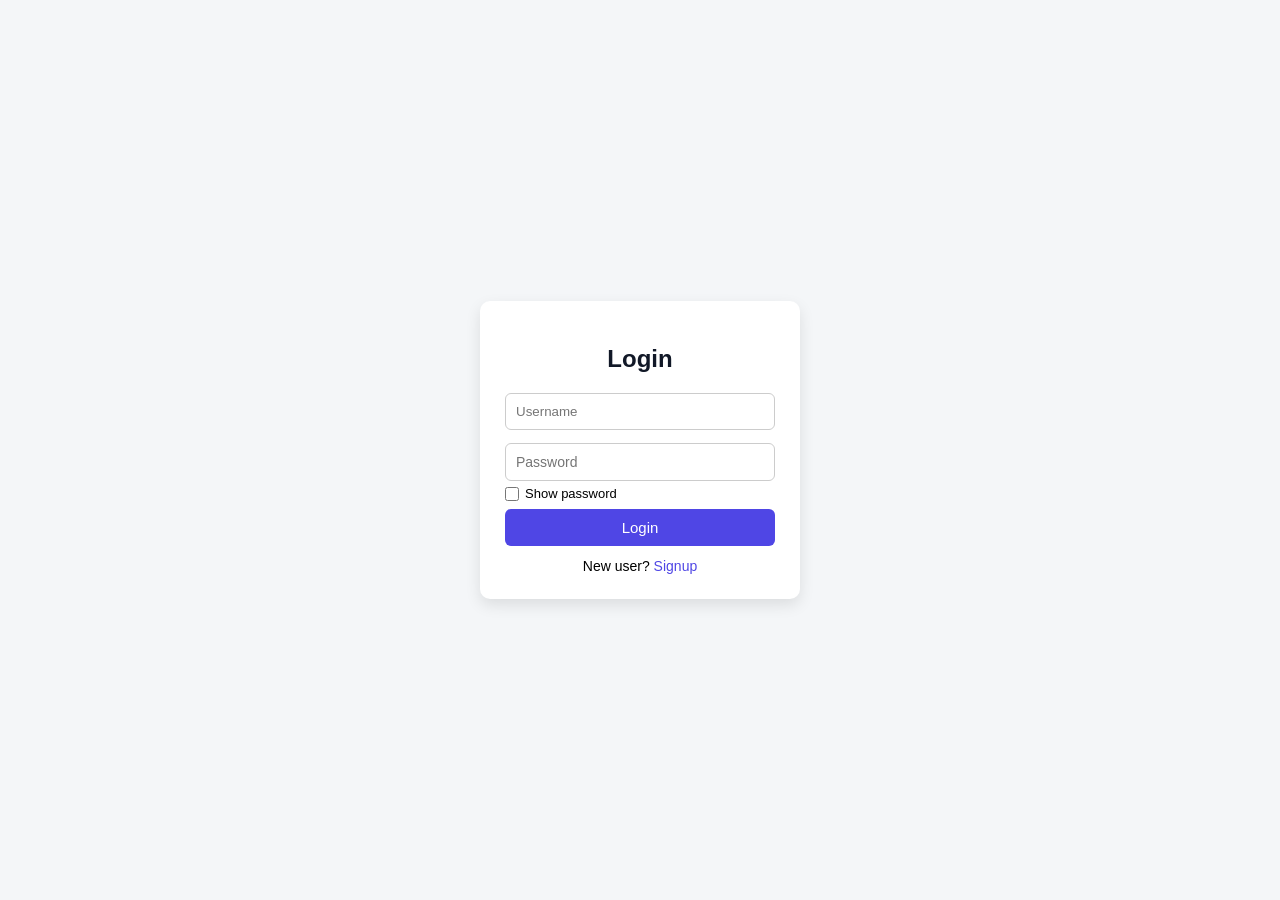
==== frontend/index.html @ 0ed4cccb "second push" ====
<!DOCTYPE html>
<html lang="en">
<head>
  <meta charset="UTF-8">
  <title>Post App SPA</title>

  <!-- Prevent cache -->
  <meta http-equiv="Cache-Control" content="no-store" />
<!-- not allowing the browser to store the cache -->
<!-- <link rel="stylesheet" href="css/style.css"> -->

<link rel="stylesheet"href="https://cdnjs.cloudflare.com/ajax/libs/font-awesome/6.5.0/css/all.min.css">
<link rel="stylesheet" href="css/common.css">
<link rel="stylesheet" href="css/signup.css">
<link rel="stylesheet" href="css/loginstyle.css">
<link rel="stylesheet" href="css/htmlstyle.css">

  <style>
 
  </style>
</head>


<!--  # called as fragment identifirer
   beacuse of which the browser will not reload when we move from one 
   section to another section of the single page

-->



<!-- single page application -->
<div id="app"></div>


<!-- this showing  for deleting the post -->
  <div id="confirmOverlay" class="confirm-overlay">
    <div class="confirm-box">
      <p id="confirmMessage"></p>
      <div class="confirm-actions">
        <button id="confirmYes">Delete</button>
        <button id="confirmNo">Cancel</button>
      </div>
    </div>
  </div>



<script src="router.js"></script>
<script src="/frontend/controller/home.js"></script>
<script src="/frontend/controller/login.js"></script>
<script src="/frontend/controller/signup.js"></script>




<div id="toast" class="toast"></div>

</body>
</html>
---- frontend/css/common.css ----
* {
  box-sizing: border-box;
}

body {
  margin: 0;
  font-family: Arial, sans-serif;
  background: #f4f6f8;
}

/* buttons */
.btn {
  width: 100%;
  padding: 10px;
  border-radius: 6px;
  border: none;
  cursor: pointer;
  font-size: 15px;
}

.btn-primary {
  background: #4f46e5;
  color: white;
}

.btn-primary:hover {
  background: #4338ca;
}

.btn-danger {
  background: #ef4444;
  color: white;
}

.error {
  color: red;
  font-size: 12px;
  margin-bottom: 8px;
  text-align: left;
}

.link {
  margin-top: 12px;
  font-size: 14px;
}

.link a {
  color: #4f46e5;
  text-decoration: none;
}

.link a:hover {
  text-decoration: underline;
}

.show-password {
  display: flex;
  justify-content: flex-end;
  font-size: 13px;
  margin-bottom: 6px;
}



/* this for toaster style */
.toast {
  position: fixed;
  top: 20px;
  right: 20px;
  background: #22c55e;
  color: white;
  padding: 12px 18px;
  border-radius: 6px;
  font-size: 14px;
  box-shadow: 0 4px 10px rgba(0,0,0,0.15);
  opacity: 0;
  /* to make the element fully disappear */
  transform: translateY(-10px);
  transition: opacity 0.3s ease, transform 0.3s ease;
  z-index: 9999;
}

.toast.show {
  opacity: 1;
  /* to make the elemeent visible */
  transform: translateY(0);
}


.toast {
  position: fixed;   /* MOST IMPORTANT */
  top: 20px;
  right: 20px;
  background: #22c55e;
  color: white;
  padding: 12px 18px;
  border-radius: 6px;
  font-size: 14px;

  opacity: 0;
  transform: translateY(-10px);
  transition: opacity 0.3s ease, transform 0.3s ease;

  z-index: 9999;     /* stays above everything */
  pointer-events: none; /* does NOT block clicks */
}



.confirm-overlay {
  position: fixed;
  inset: 0;
  background: rgba(0, 0, 0, 0.5);
  display: none;           /* hidden by default */
  align-items: center;
  justify-content: center;
  z-index: 99999;        
}

.confirm-box {
  background: white;
  padding: 20px;
  width: 300px;
  border-radius: 8px;
  text-align: center;
}

.confirm-actions {
  margin-top: 15px;
  display: flex;
  justify-content: space-between;
}
---- frontend/css/signup.css ----
.signup-page {
  min-height: 100vh;
  display: flex;
  justify-content: center;
  align-items: center;
}

.signup-box {
  background: white;
  width: 340px;
  padding: 25px;
  border-radius: 10px;
  box-shadow: 0 6px 15px rgba(0,0,0,0.1);
  text-align: center;
}

.signup-page h2 {
  margin-bottom: 20px;
  color: #111827;
}

.signup-page input {
  width: 100%;
  padding: 10px;
  margin-bottom: 5px;
  border-radius: 6px;
  border: 1px solid #ccc;
}

.signup-page input:focus {
  outline: none;
  border-color: #4f46e5;
}





/* Password row horizontal layout */
.password-row {
  display: flex;
  
  align-items: center;
  gap: 10px;
}

/* Password input takes remaining space */
.password-row input[type="password"] {
  flex: 1;
  padding: 10px;
  border-radius: 6px;
  border: 1px solid #ccc;
  font-size: 14px;
}

/* Show password inline */
.show-password-inline {
  display: flex;
  align-items: center;
  gap: 4px;
  font-size: 13px;
  cursor: pointer;
  white-space: nowrap;
}

/* checkbox normalize */
.show-password-inline input[type="checkbox"] {
  margin: 0;
  width: 14px;
  height: 14px;
}
---- frontend/css/loginstyle.css ----
.login-page {
  min-height: 100vh;
  display: flex;
  justify-content: center;
  align-items: center;
}
.login-box {
  background: white;
  width: 320px;
  padding: 25px;
  border-radius: 10px;
  box-shadow: 0 6px 15px rgba(0,0,0,0.1);
  text-align: center;
}

.login-page h2 {
  margin-bottom: 20px;
  color: #111827;
}

.login-page input {
  width: 100%;
  padding: 10px;
  margin-bottom: 5px;
  border-radius: 6px;
  border: 1px solid #ccc;
}

.login-page input:focus {
  outline: none;
  border-color: #4f46e5;
}
/* horizontal password + checkbox */
.password-row {
  display: flex;
  align-items: center;
  gap: 12px;
}

.password-row input[type="password"] {
  flex: 1;
  padding: 10px;
  border-radius: 6px;
  border: 1px solid #ccc;
  font-size: 14px;
}

/* Inline checkbox */
.show-password-inline {
  display: flex;
  align-items: center;
  gap: 6px;
  font-size: 13px;
  cursor: pointer;
  white-space: nowrap;
}

.show-password-inline input[type="checkbox"] {
  margin: 0;
  width: 14px;
  height: 14px;
}
---- frontend/css/htmlstyle.css ----
/* home page*/
.home-page {
  min-height: 100vh;
  background: #f0f2f5;
}
/*  NAVBAR  */
.home-page .navbar {
  background: #ffffff;
  padding: 12px 20px;
  display: flex;
  justify-content: space-between;
  align-items: center;
  box-shadow: 0 2px 6px rgba(0,0,0,0.08);
  position: sticky;
  top: 0;
  z-index: 1000;
}

.home-page .navbar h2 {
  margin: 0;
  color: #4f46e5;
  font-size: 20px;
}

.home-page .nav-icons i {
  font-size: 18px;
  margin-left: 18px;
  cursor: pointer;
  color: #374151;
  transition: color 0.2s ease;
}

.home-page .nav-icons i:hover {
  color: #4f46e5;
}

/*  feed container  */
.home-page .container {
  max-width: 720px;
  margin: 20px auto;
  padding: 0 12px;
}

/* post card  */
.home-page .post {
  background: #ffffff;
  border-radius: 10px;
  padding: 15px;
  margin-bottom: 20px;
  box-shadow: 0 4px 10px rgba(0,0,0,0.06);
}

.home-page .post b {
  font-size: 15px;
  color: #111827;
}

.home-page .post img {
  width: 100%;
  margin-top: 10px;
  border-radius: 8px;
  object-fit: cover;
}

.home-page .post p {
  margin: 10px 0;
  font-size: 14px;
  color: #374151;
}
/*  post actions */
.home-page .post-actions {
  margin-top: 8px;
}

.home-page .post-actions i {
  margin-right: 14px;
  cursor: pointer;
  color: #6b7280;
  font-size: 16px;
}

.home-page .post-actions i:hover {
  color: #4f46e5;
}

/* commment box  */
.home-page .comment-box {
  display: flex;
  align-items: center;
  gap: 8px;
  margin-top: 10px;
}

.home-page .comment-box input {
  flex: 1;
  padding: 7px 10px;
  border-radius: 6px;
  border: 1px solid #ccc;
  font-size: 14px;
}

.home-page .comment-box input:focus {
  outline: none;
  border-color: #4f46e5;
}

.home-page .comment-box button {
  padding: 7px 12px;
  border-radius: 6px;
  border: none;
  background: #4f46e5;
  color: #ffffff;
  cursor: pointer;
  font-size: 14px;
}

.home-page .comment-box button:hover {
  background: #4338ca;
}

/* comment item  */
.home-page .comment {
  background: #f1f5f9;
  margin-top: 6px;
  padding: 6px 10px;
  border-radius: 6px;
  font-size: 13px;
  color: #1f2937;
}

.home-page .comment button {
  background: none;
  border: none;
  color: #2563eb;
  cursor: pointer;
  margin-left: 6px;
  font-size: 12px;
}

/* modal */
.home-page .modal {
  display: none;
  position: fixed;
  inset: 0;
  background: rgba(0,0,0,0.45);
  justify-content: center;
  align-items: center;
  z-index: 2000;
}

.home-page .modal-content {
  background: #ffffff;
  padding: 20px;
  border-radius: 10px;
  width: 100%;
  max-width: 380px;
}

.home-page .modal-content h3 {
  margin-top: 0;
  margin-bottom: 12px;
  color: #111827;
}

.home-page .modal-content input {
  width: 100%;
  margin-bottom: 10px;
  padding: 8px;
  border-radius: 6px;
  border: 1px solid #ccc;
}

.home-page .modal-content input:focus {
  outline: none;
  border-color: #4f46e5;
}

.home-page .modal-content .btn {
  margin-top: 8px;
}

/* this for selecting files */
.file-upload {
  display: inline-flex;
  align-items: center;
  gap: 8px;
  padding: 10px 14px;
  background: #4f46e5;
  color: white;
  border-radius: 6px;
  cursor: pointer;
  font-size: 14px;
}

.file-upload i {
  font-size: 16px;
}

.file-upload:hover {
  background: #4338ca;
}

/* hidding the original button */
.hidden-file-input {
  display: none;
}
.file-upload {
  display: inline-flex;
  align-items: center;
  gap: 8px;
  padding: 10px 14px;
  background: #4f46e5;
  color: white;
  border-radius: 6px;
  cursor: pointer;
  font-size: 14px;
    margin-bottom: 4px;
}

.hidden-file-input {
  display: none;
}

.file-name {
  display: inline-block;
  margin-left: 10px;
  font-size: 13px;
  color: #374151;
}



/* this for scrolling styling */


.comments-container {
  max-height: 180px;        /* height limit */
  overflow-y: auto;         /* verticaly  it enables the scrolling */
  margin-top: 8px;
  padding-right: 6px;       /* space for scrollbar */
  border-top: 1px solid #e5e7eb;
}

/* Optional: comment item style */
.comments-container .comment {
  padding: 6px 0;
  font-size: 13px;
  border-bottom: 1px solid #f1f1f1;
}
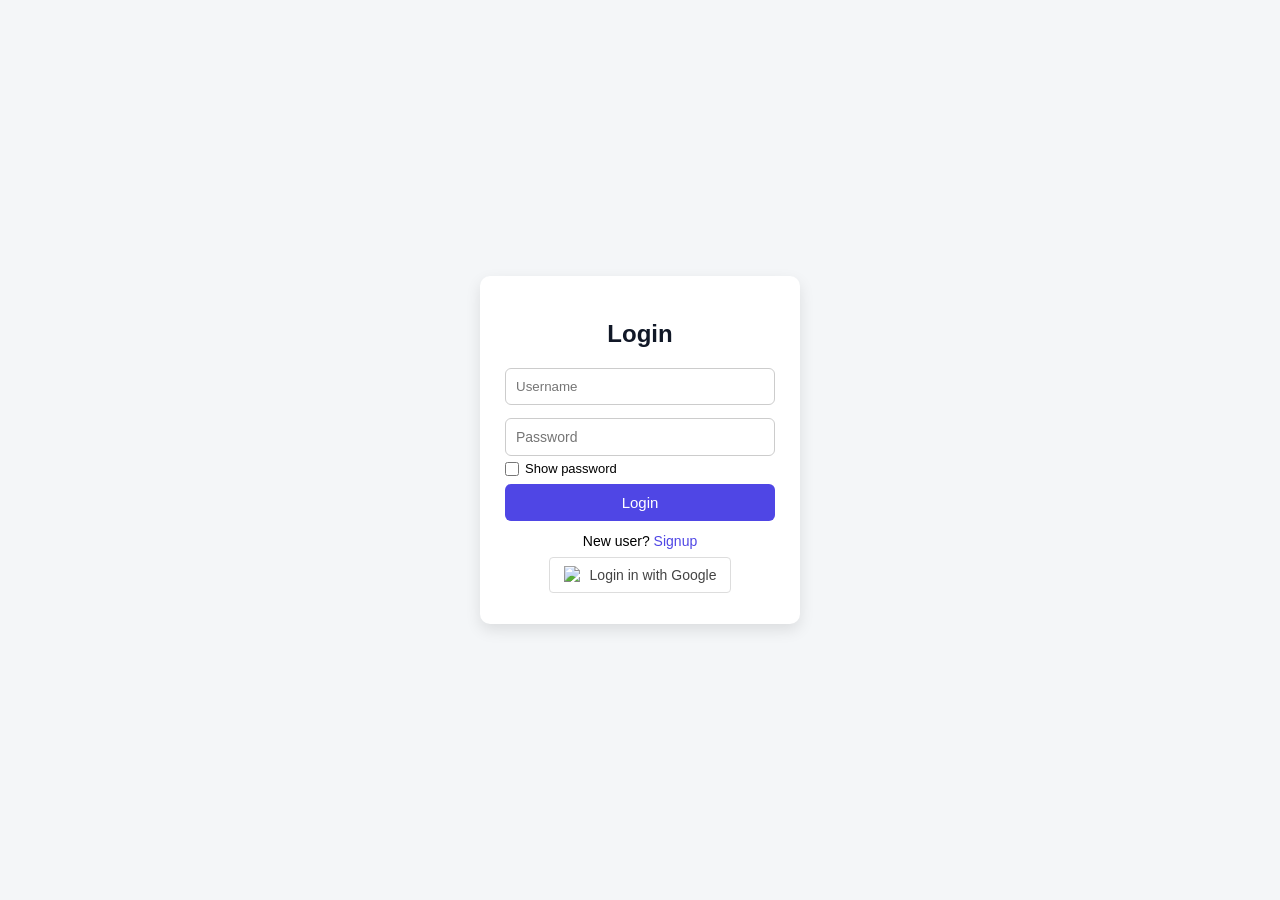
==== commit 4cda24e0: "new update" ====
--- a/frontend/index.html
+++ b/frontend/index.html
@@ -2,36 +2,26 @@
 <html lang="en">
 <head>
   <meta charset="UTF-8">
-  <title>Post App SPA</title>
-
-  <!-- Prevent cache -->
+  <title>Post App</title>
+ <!-- Prevent cache -->
   <meta http-equiv="Cache-Control" content="no-store" />
 <!-- not allowing the browser to store the cache -->
 <!-- <link rel="stylesheet" href="css/style.css"> -->
-
-<link rel="stylesheet"href="https://cdnjs.cloudflare.com/ajax/libs/font-awesome/6.5.0/css/all.min.css">
 <link rel="stylesheet" href="css/common.css">
 <link rel="stylesheet" href="css/signup.css">
 <link rel="stylesheet" href="css/loginstyle.css">
 <link rel="stylesheet" href="css/htmlstyle.css">
+<link rel="stylesheet"href="https://cdnjs.cloudflare.com/ajax/libs/font-awesome/6.5.0/css/all.min.css">
+<script src="https://accounts.google.com/gsi/client" async defer></script>
 
-  <style>
- 
-  </style>
 </head>
+<body> 
 
-
-<!--  # called as fragment identifirer
-   beacuse of which the browser will not reload when we move from one 
-   section to another section of the single page
-
--->
 
 
 
 <!-- single page application -->
 <div id="app"></div>
-
 
 <!-- this showing  for deleting the post -->
   <div id="confirmOverlay" class="confirm-overlay">
@@ -43,7 +33,6 @@
       </div>
     </div>
   </div>
-
 
 
 <script src="router.js"></script>
--- a/frontend/css/common.css
+++ b/frontend/css/common.css
@@ -4,6 +4,7 @@
 
 body {
   margin: 0;
+  /* //removing  browser margin*/
   font-family: Arial, sans-serif;
   background: #f4f6f8;
 }
@@ -38,30 +39,23 @@
   margin-bottom: 8px;
   text-align: left;
 }
-
 .link {
   margin-top: 12px;
   font-size: 14px;
 }
-
 .link a {
   color: #4f46e5;
   text-decoration: none;
 }
-
 .link a:hover {
   text-decoration: underline;
 }
-
 .show-password {
   display: flex;
   justify-content: flex-end;
   font-size: 13px;
   margin-bottom: 6px;
 }
-
-
-
 /* this for toaster style */
 .toast {
   position: fixed;
@@ -79,14 +73,11 @@
   transition: opacity 0.3s ease, transform 0.3s ease;
   z-index: 9999;
 }
-
 .toast.show {
   opacity: 1;
   /* to make the elemeent visible */
   transform: translateY(0);
 }
-
-
 .toast {
   position: fixed;   /* MOST IMPORTANT */
   top: 20px;
@@ -96,17 +87,12 @@
   padding: 12px 18px;
   border-radius: 6px;
   font-size: 14px;
-
   opacity: 0;
   transform: translateY(-10px);
   transition: opacity 0.3s ease, transform 0.3s ease;
-
   z-index: 9999;     /* stays above everything */
   pointer-events: none; /* does NOT block clicks */
 }
-
-
-
 .confirm-overlay {
   position: fixed;
   inset: 0;
@@ -116,7 +102,6 @@
   justify-content: center;
   z-index: 99999;        
 }
-
 .confirm-box {
   background: white;
   padding: 20px;
@@ -130,3 +115,25 @@
   display: flex;
   justify-content: space-between;
 }
+/* for google button */
+.google-button {
+  margin-top: 8px;
+    display: inline-flex;
+    align-items: center;
+    gap: 8px;
+    padding: 8px 14px;
+    background: #fff;
+    border: 1px solid #ddd;
+    border-radius: 4px;
+    font-family: Arial, sans-serif;
+    font-size: 14px;
+    color: #444;
+    text-decoration: none;
+}
+.google-button img {
+    width: 18px;
+    height: 18px;
+}
+
+
+
--- a/frontend/css/signup.css
+++ b/frontend/css/signup.css
@@ -12,8 +12,9 @@
   padding: 25px;
   border-radius: 10px;
   box-shadow: 0 6px 15px rgba(0,0,0,0.1);
-  text-align: center;
+  /* text-align:center; */
 }
+
 
 .signup-page h2 {
   margin-bottom: 20px;
@@ -71,3 +72,10 @@
   height: 14px;
 }
 
+
+
+.signinloginbutton{
+   margin-left:45px;
+    justify-content: center;
+    align-items: center;
+}
--- a/frontend/css/loginstyle.css
+++ b/frontend/css/loginstyle.css
@@ -1,5 +1,6 @@
 .login-page {
   min-height: 100vh;
+  /* it says the element height never become shorter than  */
   display: flex;
   justify-content: center;
   align-items: center;
--- a/frontend/css/htmlstyle.css
+++ b/frontend/css/htmlstyle.css
@@ -202,9 +202,7 @@
 }
 
 /* hidding the original button */
-.hidden-file-input {
-  display: none;
-}
+
 .file-upload {
   display: inline-flex;
   align-items: center;
@@ -248,3 +246,18 @@
   font-size: 13px;
   border-bottom: 1px solid #f1f1f1;
 }
+
+
+
+.profile-img {
+  border-radius: 50%;
+  object-fit: cover;
+  background-color: #f3f3f3;
+} 
+.post-header {
+  display: flex;
+  justify-content: left;
+  align-items: center;
+  gap: 6px;
+  margin-bottom: 4px;
+}
